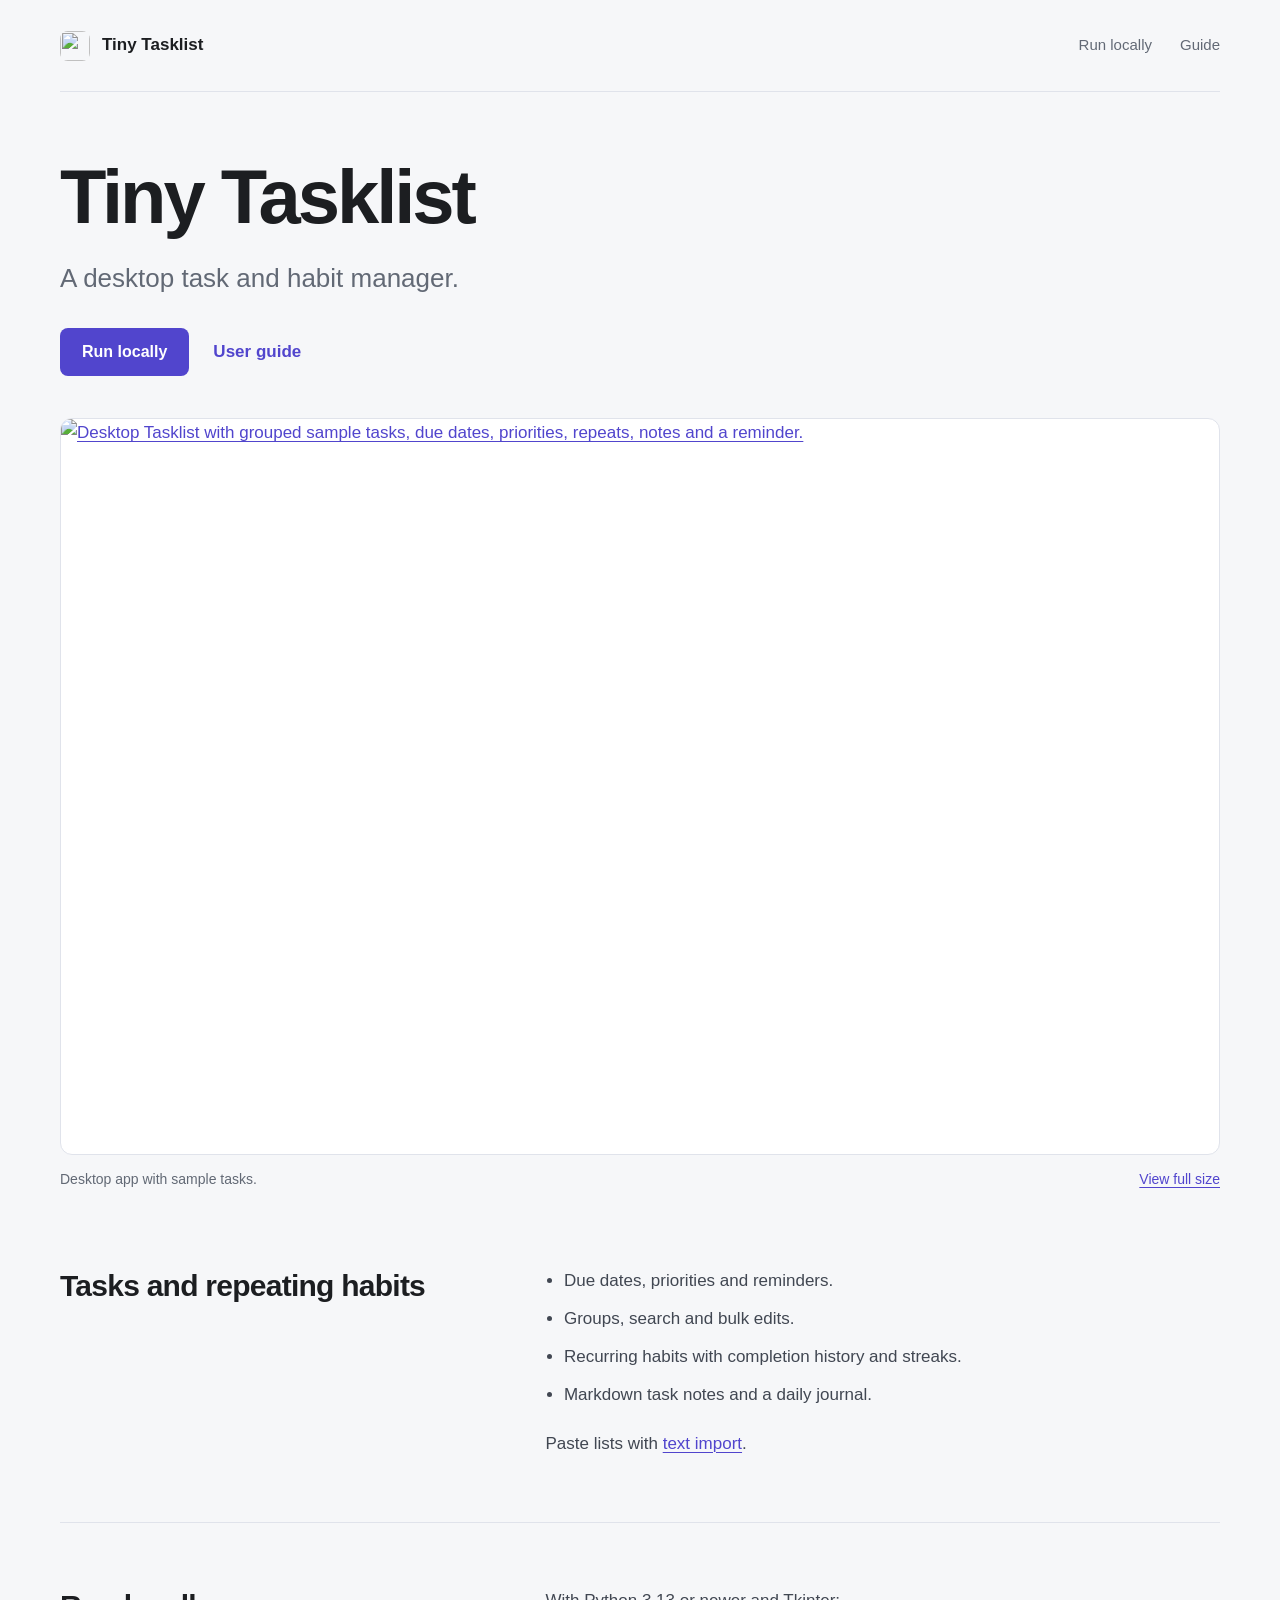
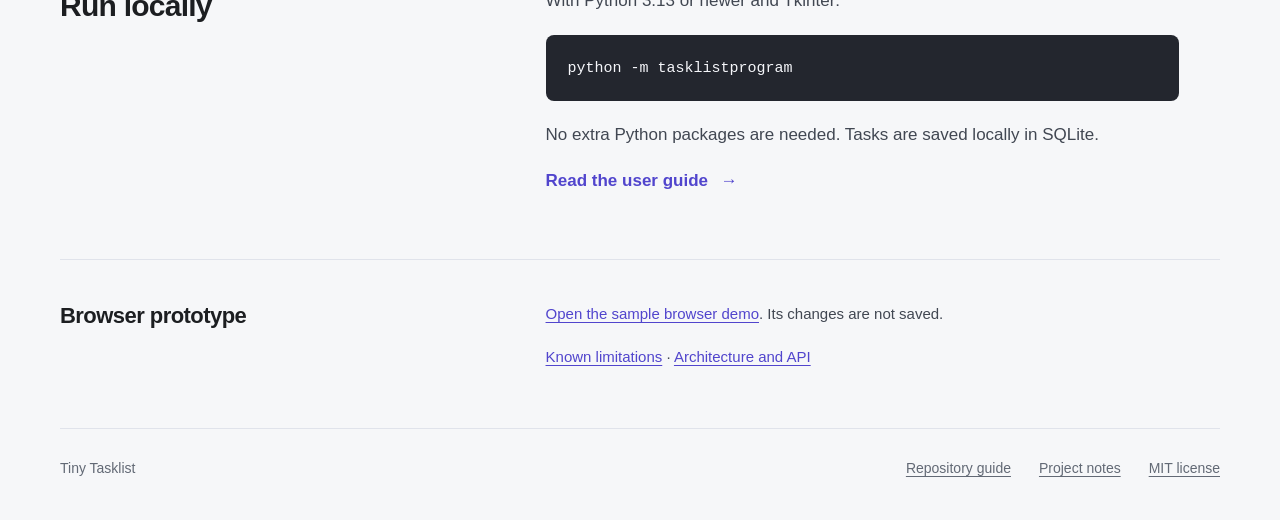
==== site/index.html @ 7a8e4d1e "Add desktop task manager and standalone project pages" ====
<!doctype html>
<html lang="en">
<head>
  <meta charset="utf-8">
  <meta name="viewport" content="width=device-width, initial-scale=1">
  <meta name="description" content="A local desktop task and habit manager with recurring tasks, groups, reminders and Markdown notes.">
  <title>Tiny Tasklist</title>
  <link rel="icon" href="demo/assets/icon.png">
  <link rel="stylesheet" href="styles.css?v=20261110-2">
</head>
<body>
  <a class="skip" href="#main">Skip to content</a>
  <header class="page-header">
    <a class="brand" href="index.html"><img src="demo/assets/icon.png" alt="" width="30" height="30">Tiny Tasklist</a>
    <nav aria-label="Main"><a href="#run">Run locally</a><a href="reference/USER_GUIDE.html">Guide</a></nav>
  </header>

  <main id="main">
    <section class="intro" aria-labelledby="title">
      <h1 id="title">Tiny Tasklist</h1>
      <p class="lead">A desktop task and habit manager.</p>
      <div class="actions"><a class="button" href="#run">Run locally</a><a class="text-link" href="reference/USER_GUIDE.html">User guide</a></div>
    </section>

    <figure class="app-view">
      <a class="screenshot" href="assets/desktop-demo.jpg" aria-label="Open the full-size desktop screenshot"><img src="assets/desktop-demo.jpg" width="1402" height="890" alt="Desktop Tasklist with grouped sample tasks, due dates, priorities, repeats, notes and a reminder."></a>
      <figcaption><span>Desktop app with sample tasks.</span><a href="assets/desktop-demo.jpg">View full size</a></figcaption>
    </figure>

    <section class="story" aria-labelledby="tasks-title">
      <h2 id="tasks-title">Tasks and repeating habits</h2>
      <div class="prose">
        <ul class="feature-list"><li>Due dates, priorities and reminders.</li><li>Groups, search and bulk edits.</li><li>Recurring habits with completion history and streaks.</li><li>Markdown task notes and a daily journal.</li></ul>
        <p>Paste lists with <a href="reference/IMPORTING.html">text import</a>.</p>
      </div>
    </section>

    <section class="run-section" id="run" aria-labelledby="run-title">
      <h2 id="run-title">Run locally</h2>
      <div class="prose">
        <p>With Python 3.13 or newer and Tkinter:</p>
        <pre><code>python -m tasklistprogram</code></pre>
        <p>No extra Python packages are needed. Tasks are saved locally in SQLite.</p>
        <a class="text-link" href="reference/USER_GUIDE.html">Read the user guide <span aria-hidden="true">→</span></a>
      </div>
    </section>

    <section class="notes" aria-labelledby="notes-title">
      <h2 id="notes-title">Browser prototype</h2>
      <div class="prose">
        <p><a href="demo/?demo=1">Open the sample browser demo</a>. Its changes are not saved.</p>
        <p><a href="reference/KNOWN_ISSUES.html">Known limitations</a> · <a href="reference/ARCHITECTURE.html">Architecture and API</a></p>
      </div>
    </section>
  </main>

  <footer class="page-footer"><span>Tiny Tasklist</span><div><a href="reference/README.html">Repository guide</a><a href="reference/PROVENANCE.html">Project notes</a><a href="reference/LICENSE.txt">MIT license</a></div></footer>
</body>
</html>
---- site/styles.css ----
:root {
  --bg: #f6f7f9;
  --surface: #fff;
  --text: #1c1e21;
  --muted: #626975;
  --border: #e0e3eb;
  --purple: #5145cd;
  --purple-hover: #4236b5;
  --purple-soft: #ecedfd;
  font-family: -apple-system, BlinkMacSystemFont, "Segoe UI", Roboto, Helvetica, Arial, sans-serif;
  color: var(--text);
  background: var(--bg);
  scroll-behavior: smooth;
}
* { box-sizing: border-box; }
body { margin: 0; font-size: 17px; line-height: 1.65; }
::selection { color: var(--text); background: #dcd9ff; }
a { color: var(--purple); text-underline-offset: .2em; text-decoration-thickness: 1px; }
a:hover { color: var(--purple-hover); }
a:focus-visible { outline: 3px solid var(--purple); outline-offset: 5px; border-radius: 3px; }
.skip { position: absolute; left: 12px; top: -100px; padding: 8px 16px; background: var(--surface); z-index: 2; }
.skip:focus { top: 12px; }
.page-header, main, .page-footer { width: min(1160px, calc(100% - 80px)); margin-inline: auto; }
.page-header { display: flex; justify-content: space-between; align-items: center; min-height: 92px; border-bottom: 1px solid var(--border); gap: 24px; }
.brand { display: inline-flex; align-items: center; gap: 12px; color: var(--text); text-decoration: none; font-weight: 700; font-size: 17px; white-space: nowrap; }
.brand img { border-radius: 8px; }
.page-header nav, .page-footer > div { display: flex; gap: 28px; flex-wrap: wrap; }
.page-header nav a { text-decoration: none; color: var(--muted); font-size: 15px; }
.page-header nav a:hover { color: var(--purple); }
.intro { padding-block: 64px 42px; }
h1, h2, p, figure { margin: 0; }
.intro h1 { font-size: clamp(44px, 6.3vw, 76px); line-height: 1.08; letter-spacing: -.04em; font-weight: 700; }
.lead { margin-top: 22px; color: var(--muted); font-size: clamp(20px, 2.2vw, 26px); line-height: 1.45; max-width: 52ch; }
.actions { display: flex; align-items: center; flex-wrap: wrap; gap: 24px; margin-top: 30px; }
.button { display: inline-flex; justify-content: center; align-items: center; min-height: 48px; padding: 11px 22px; background: var(--purple); border-radius: 8px; color: #fff; text-decoration: none; font-size: 16px; font-weight: 600; transition: background .15s ease; }
.button:hover { color: #fff; background: var(--purple-hover); }
.text-link { display: inline-block; font-weight: 600; text-decoration: none; }
.text-link:hover { text-decoration: underline; }
.text-link span { margin-left: 8px; }
.demo-note { color: var(--muted); font-size: 14px; margin-top: 12px; }
.screenshot { display: block; overflow: hidden; border: 1px solid var(--border); border-radius: 12px; background: var(--surface); }
.screenshot img { display: block; width: 100%; height: auto; }
figcaption { display: flex; justify-content: space-between; flex-wrap: wrap; gap: 8px 24px; margin-top: 13px; color: var(--muted); font-size: 14px; }
figcaption a { white-space: nowrap; }
.story, .run-section, .notes { display: grid; grid-template-columns: 1fr 1.6fr; gap: 64px; padding-block: 64px; }
.story { padding-top: 76px; }
.run-section, .notes { border-top: 1px solid var(--border); scroll-margin-top: 30px; }
h2 { font-size: 30px; line-height: 1.25; letter-spacing: -.025em; font-weight: 650; }
.prose { max-width: 67ch; }
.prose p + p { margin-top: 18px; }
.prose p { color: #414752; }
.prose > .text-link { margin-top: 18px; }
.feature-list { margin: 0 0 20px; padding-left: 1.15rem; color: #414752; }
.feature-list li + li { margin-top: 10px; }
code { font-size: .9em; }
p code { padding: 2px 5px; border-radius: 4px; background: #e9eaf1; color: var(--text); overflow-wrap: anywhere; }
pre { margin: 20px 0; padding: 20px 22px; background: #23262e; color: #f5f6fa; border-radius: 8px; overflow-x: auto; line-height: 1.55; }
pre code { font-size: 15px; }
.notes { padding-block: 42px 58px; }
.notes h2 { font-size: 22px; }
.notes .prose { font-size: 15px; }
.page-footer { display: flex; justify-content: space-between; align-items: center; flex-wrap: wrap; gap: 18px 32px; border-top: 1px solid var(--border); padding-block: 28px 40px; color: var(--muted); font-size: 14px; }
.page-footer a { color: var(--muted); }
.page-footer a:hover { color: var(--purple); }
.reference { max-width: 850px; padding-block: 48px 72px; }
.reference h1 { font-size: 42px; line-height: 1.2; letter-spacing: -.03em; margin-bottom: 28px; }
.reference h2, .reference h3 { margin-top: 42px; margin-bottom: 16px; }
.reference h3 { font-size: 22px; }
.reference p, .reference ul, .reference ol { margin: 16px 0; }
.reference li + li { margin-top: 8px; }
.reference img { max-width: 100%; height: auto; }
.table-scroll { overflow-x: auto; }
table { border-collapse: collapse; text-align: left; font-size: 15px; }
th, td { padding: 12px; border: 1px solid var(--border); vertical-align: top; }
th { background: var(--purple-soft); }
@media (max-width: 700px) {
  .page-header, main, .page-footer { width: calc(100% - 40px); }
  .page-header { min-height: 80px; gap: 16px; }
  .brand { gap: 8px; font-size: 16px; }
  .page-header nav { gap: 18px; }
  .page-header nav a { font-size: 14px; }
  .intro { padding-block: 44px 30px; }
  .lead { margin-top: 18px; }
  .wide-break { display: none; }
  .actions { gap: 18px; margin-top: 24px; }
  .demo-note { max-width: 34ch; }
  .screenshot { border-radius: 8px; }
  .story, .run-section, .notes { grid-template-columns: 1fr; gap: 22px; padding-block: 40px; }
  .story h2 br { display: none; }
  h2 { font-size: 27px; }
  .page-footer > div { gap: 16px 22px; }
  .reference { padding-top: 34px; }
  .reference h1 { font-size: 34px; }
}
@media (max-width: 380px) {
  .page-header nav a:first-child { display: none; }
  .intro h1 { font-size: 42px; }
  .actions { gap: 18px; }
}
@media (prefers-reduced-motion: reduce) {
  :root { scroll-behavior: auto; }
  .button { transition: none; }
}
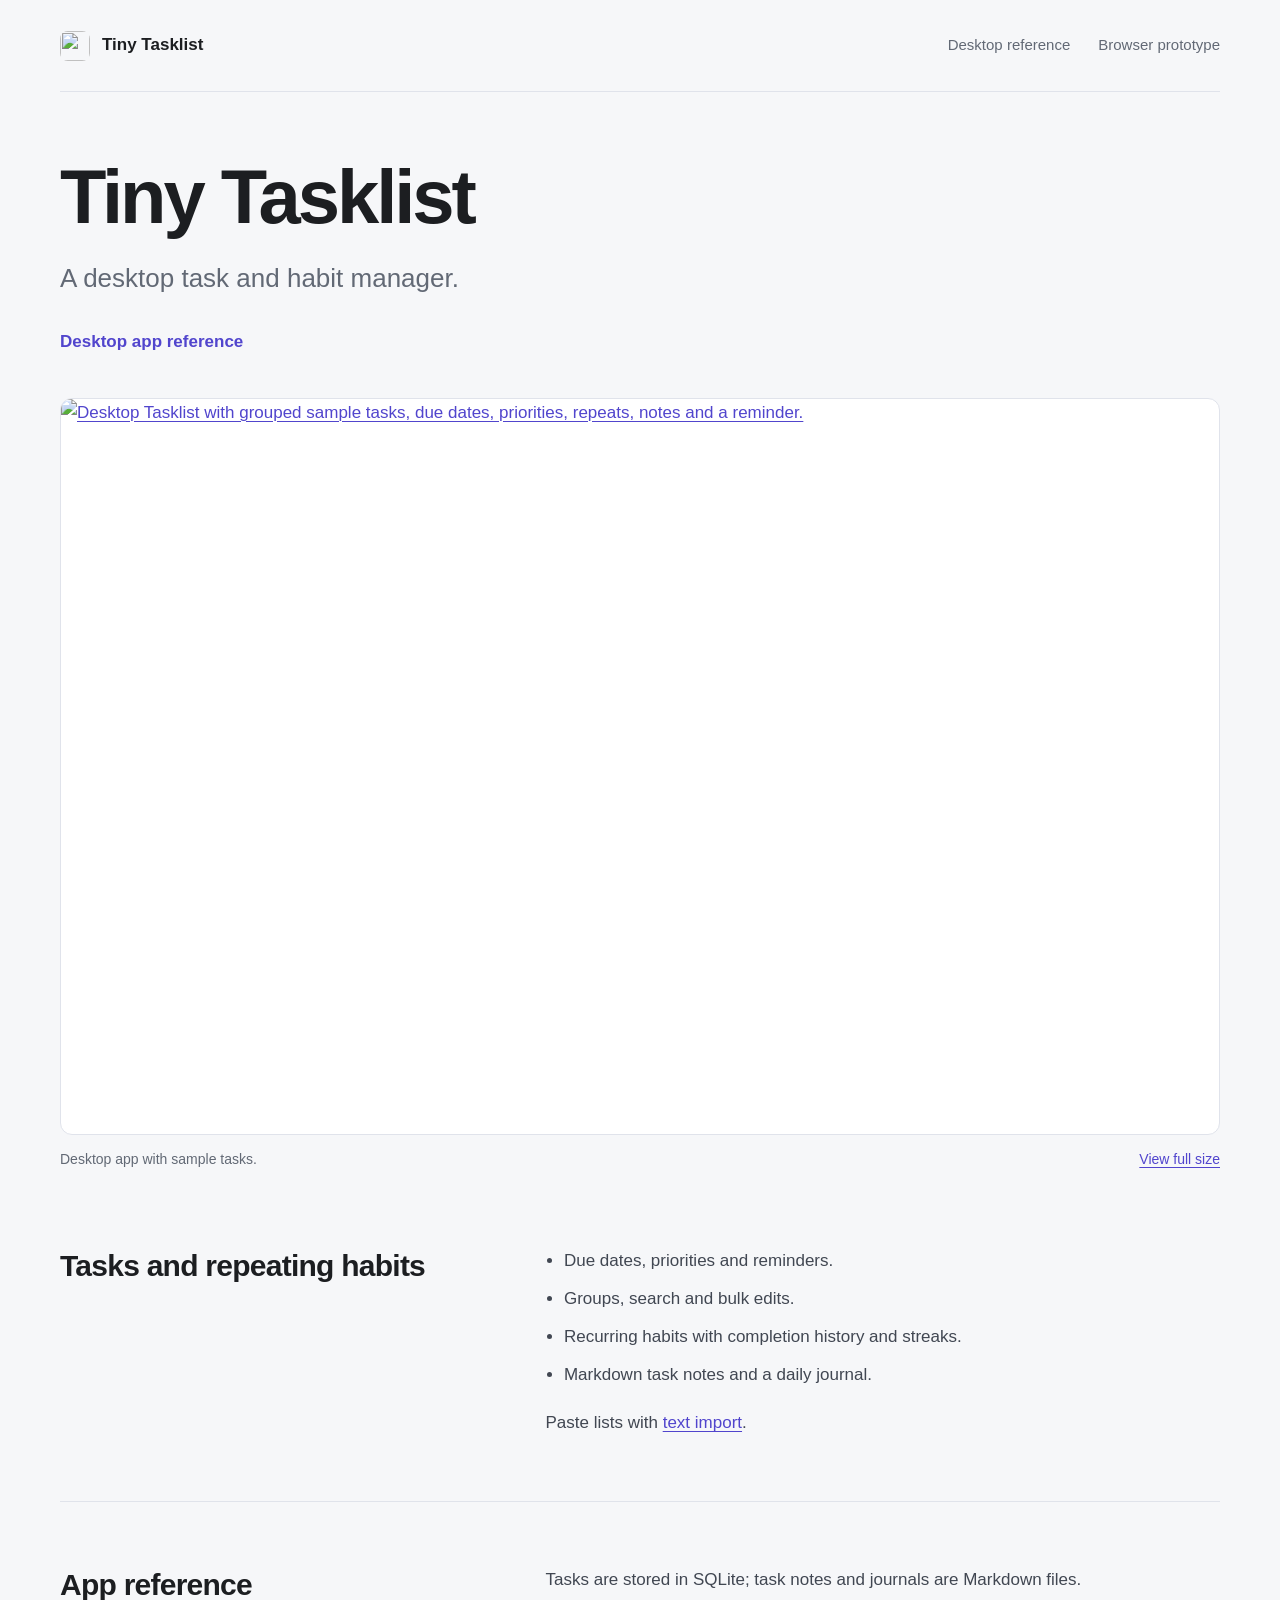
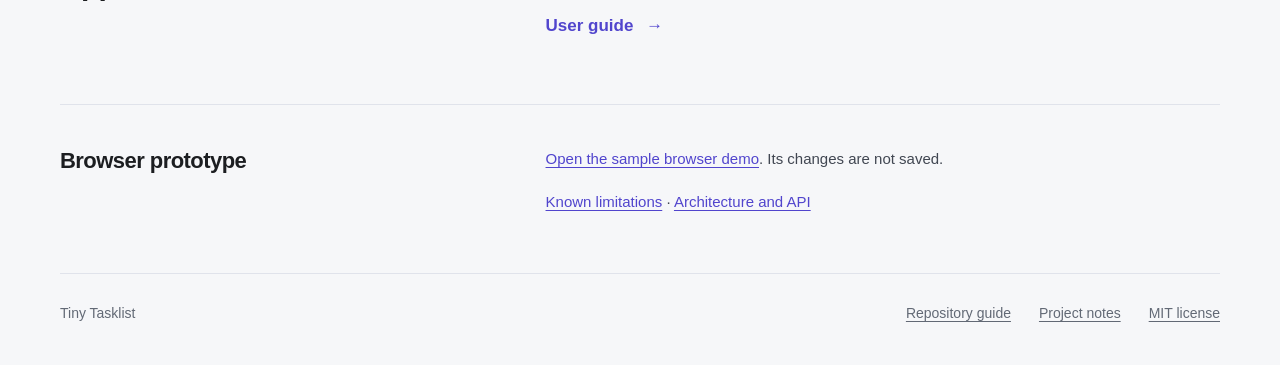
==== commit cb9c8dab: "Focus project pages on the desktop task manager" ====
--- a/site/index.html
+++ b/site/index.html
@@ -12,14 +12,14 @@
   <a class="skip" href="#main">Skip to content</a>
   <header class="page-header">
     <a class="brand" href="index.html"><img src="demo/assets/icon.png" alt="" width="30" height="30">Tiny Tasklist</a>
-    <nav aria-label="Main"><a href="#run">Run locally</a><a href="reference/USER_GUIDE.html">Guide</a></nav>
+    <nav aria-label="Main"><a href="reference/USER_GUIDE.html">Desktop reference</a><a href="#notes-title">Browser prototype</a></nav>
   </header>
 
   <main id="main">
     <section class="intro" aria-labelledby="title">
       <h1 id="title">Tiny Tasklist</h1>
       <p class="lead">A desktop task and habit manager.</p>
-      <div class="actions"><a class="button" href="#run">Run locally</a><a class="text-link" href="reference/USER_GUIDE.html">User guide</a></div>
+      <div class="actions"><a class="text-link" href="reference/USER_GUIDE.html">Desktop app reference</a></div>
     </section>
 
     <figure class="app-view">
@@ -36,12 +36,10 @@
     </section>
 
     <section class="run-section" id="run" aria-labelledby="run-title">
-      <h2 id="run-title">Run locally</h2>
+      <h2 id="run-title">App reference</h2>
       <div class="prose">
-        <p>With Python 3.13 or newer and Tkinter:</p>
-        <pre><code>python -m tasklistprogram</code></pre>
-        <p>No extra Python packages are needed. Tasks are saved locally in SQLite.</p>
-        <a class="text-link" href="reference/USER_GUIDE.html">Read the user guide <span aria-hidden="true">→</span></a>
+        <p>Tasks are stored in SQLite; task notes and journals are Markdown files.</p>
+        <a class="text-link" href="reference/USER_GUIDE.html">User guide <span aria-hidden="true">→</span></a>
       </div>
     </section>
 
